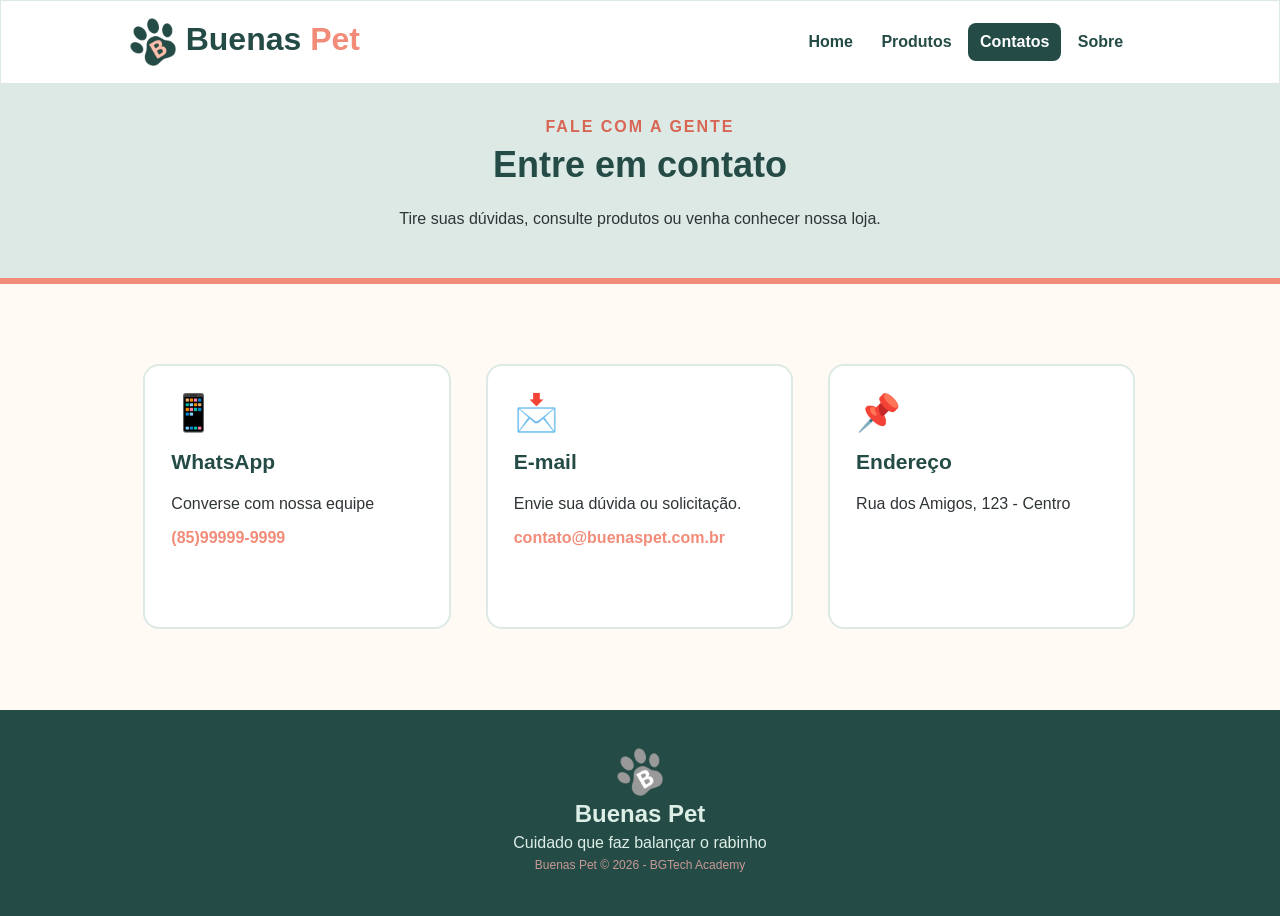
==== contatos.html @ 31df24cf "Adicionado outras páginas" ====
<!DOCTYPE html>
<html lang="pt-br">
<head>
    <meta charset="UTF-8">
    <meta name="viewport" content="width=device-width, initial-scale=1.0">
    <title>Contatos</title>
    <link rel="stylesheet" href="./css/style.css">
</head>
<body>

    <div class="topo">
        <div class="container">
            <a class="logo" href="./index.html">
                <img src="./img/logo.png" alt="logo-buenas"> Buenas<span> Pet</span>
            </a>

            <div class="menu">
                <ul>
                    <li><a href="index.html">Home</a></li>
                    <li><a href="produtos.html">Produtos</a></li>
                    <li><a class="menu-atual" href="contatos.html">Contatos</a></li>
                    <li><a href="sobre.html">Sobre</a></li>
                </ul>
            </div>
        </div>
    </div>

    <div class="info">
        <div class="container centro">
            <div class="info-conteudo">
                <p class="texto-destaque">fale com a gente</p>

                <h1>Entre em contato</h1>

                <p>Tire suas dúvidas, consulte produtos ou venha conhecer nossa loja.</p>
            </div>
        </div>
    </div>

    <div class="secao">
        <div class="container">
            <div class="cartao">
                <div class="icone">📱</div>

                <h3>WhatsApp</h3>

                <p>Converse com nossa equipe</p>
                <a target="_blank" class="botao-contato" href="https://wa.me/5585999999999">(85)99999-9999</a>
            </div>

            <div class="cartao">
                <div class="icone">📩</div>

                <h3>E-mail</h3>

                <p>Envie sua dúvida ou solicitação.</p>
                <a target="_blank" class="botao-contato" href="#">contato@buenaspet.com.br</a>
            </div>

            <div class="cartao">
                <div class="icone">📌</div>

                <h3>Endereço</h3>

                <p>Rua dos Amigos, 123 - Centro</p>
            </div>
        </div>
    </div>

    <div class="rotape">
        <img src="./img/logo-rodape.png" alt="rotape">
        <p class="nome-rotape">Buenas Pet</p>

        <p>Cuidado que faz balançar o rabinho</p>

        <p class="copy">Buenas Pet &copy; 2026 - BGTech Academy</p>
    </div>
</body>
</html>
---- css/style.css ----
/* Configurações gerais */

/* Reset */
* {
    box-sizing: border-box;
}

body {
    margin: 0;
    color: #2f3437;
    background-color: #fffaf4;
    font-family: Arial, Helvetica, sans-serif;
}

h1, h2, h3 {
    margin-top: 0;
    color: #244b45;
    font-family: 'Trebuchet MS', 'Lucida Sans Unicode', 'Lucida Grande', 'Lucida Sans', Arial, sans-serif;
}

h1 {font-size: 36px;}

h2 {font-size: 30px;}

h3 {font-size: 21px;}

p {margin-top: 0%;}

.container {
    width: 80%;
    max-width: 1100px;
    margin: 0 auto;
}

.centro {
    text-align: center;
}

.topo {
    background-color: #ffffff;
    border: solid 1px #dde9e5;
    padding: 6px 0;
    position: sticky;
    top: 0;
}

.logo {
    display: inline-block;
    width: 32%;
    color: #244b45;
    font-size: 32px;
    font-weight: 700;
    vertical-align: middle;
    text-decoration: none;
}

.logo img {
    width: 48px;
    vertical-align: middle;
}

.logo span {
    color: #f28c79;
}

.menu {
    display: inline-block;
    width: 66%;
    text-align: right;
    vertical-align: middle;
}

.menu ul {
    list-style: none;
}

.menu li {
    display: inline-block;
}

.menu a {
    display: inline-block;
    padding: 10px 12px;
    color: #244b45;
    border-radius: 8px;
    font-weight: 700;
    text-decoration: none;
    transition: 0.3ms;
}

.menu a:hover, .menu a.menu-atual {
    background-color: #244b45;
    color: #ffffff;
}

.banner {
    min-height: 500px;
    padding: 75px 0;
    background-color: #ddeee7;
    background-image: url(../img/banner.jpg);
    background-size: cover;
    background-position: center;
}

.banner-conteudo {
    width: 54%;
    max-width: 580px;
    padding: 35px;
    background-color: #fff7ed;
    border-left: solid 8px #f28c79;
    border-radius: 16px;
}

.banner-conteudo p {
    font-weight: 700;
    margin-bottom: 35px;
}

/* Textos e links */

.texto-destaque {
    margin-bottom: 8px;
    color: #d86654;
    font-weight: 700;
    letter-spacing: 2px;
    text-transform: uppercase;
}

.botao {
    margin-top: 12px;
    padding: 12px 20px;
    color: #ffffff;
    background-color: #f28c79;
    border: solid 2px #f28c79;
    border-radius: 8px;
    text-decoration: none;
    transition: 0.3ms;
}

.botao:hover {
    color: #f28c79;
    background-color: #ffffff;
}

.secao {
    padding: 65px 0;
}

.cartao {
    min-height: 265px;
    padding: 26px;
}

.cartao, .cartao-produto {
    display: inline-block;
    width: 30%;
    margin: 1.5%;
    background-color: #ffffff;
    border: solid 2px #dde9e5;
    border-radius: 16px;
    vertical-align: middle;
    padding-bottom: 20px;
}

.icone {
    margin-bottom: 16px;
    font-size: 36px;
}

/* ROTAPÉ */

.rotape {
    background-color: #244b45;
    color: #ddeee7;
    text-align: center;
    padding: 38px 20px;
}

.rotape p {
    margin-bottom: 6px;
}

.rotape img {
    width: 48px;
}

.nome-rotape {
    font-size: 24px;
    font-weight: 700;
}

.copy {
    color: #c99997;
    font-size: 12px;
}

/* PRODUTOS */

.info {
    background-color: #dde9e5;
    border-bottom: solid 6px #f28c79;
    height: 200px;
    display: flex;
    justify-content: center;
    align-items: center;
}

.cartao-produto img {
    width: 100%;
    border-bottom: solid 6px #f28c79;
    border-top-left-radius: 14px;
    border-top-right-radius: 14px;
}

.cartao-produto p {
    margin: 0%;
    padding-top: 20px;
    padding-left: 20px;
}

.cartao-produto h3 {
    margin: 0%;
    padding-left: 20px;
}

.cartao-produto ul {
    color: #244b45;
}

.botao-produto {
    text-decoration: none;
    font-weight: 700;
    color: #f28c79;
    transition: 0.3ms;
    padding-left: 20px;
}

.botao-produto:hover {
    text-decoration: 2px underline;
}

/* CONTATOS */

.botao-contato {
    font-weight: 700;
    color: #f28c79;
    text-decoration: none;
    transition: 0.3ms;
}

.botao-contato:hover {
    text-decoration: 2px underline;
}

/* SOBRE */

.banner-sobre {
    padding: 60px 0;
    background-color: #ffffff;
    
}

.banner-sobre-conteudo {
    display: flex;
    align-items: center;
}

.banner-sobre-conteudo img {
    width: 30%;
    border: solid 6px #dde9e5;
    border-radius: 16px;
}

.texto-sobre {
    padding: 0 50px;
}
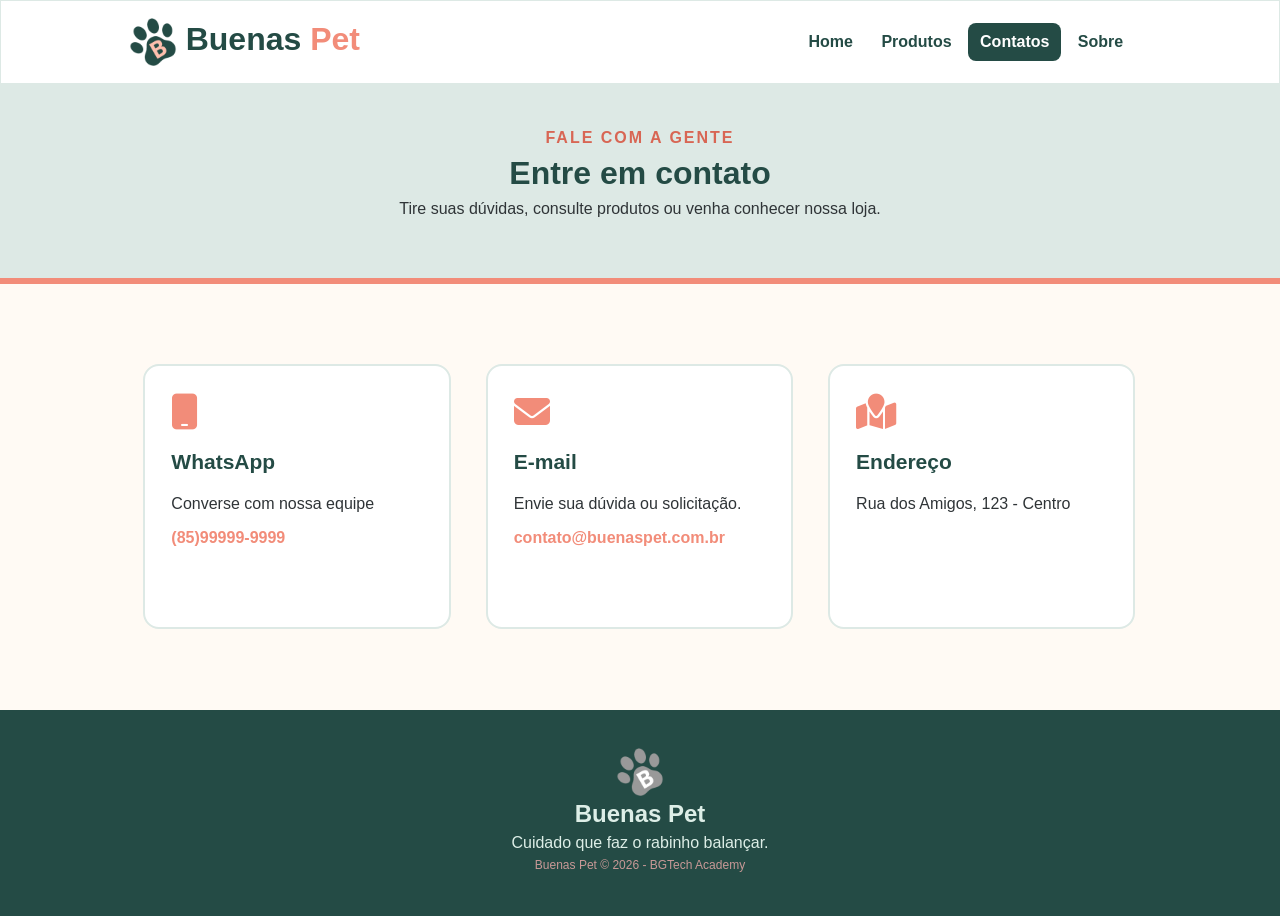
==== commit 9f7e64bb: "Atualização CSS" ====
--- a/contatos.html
+++ b/contatos.html
@@ -3,8 +3,9 @@
 <head>
     <meta charset="UTF-8">
     <meta name="viewport" content="width=device-width, initial-scale=1.0">
-    <title>Contatos</title>
+    <title>Buenas Pet | Contatos</title>
     <link rel="stylesheet" href="./css/style.css">
+    <link rel="stylesheet" href="https://cdnjs.cloudflare.com/ajax/libs/font-awesome/6.5.2/css/all.min.css">
 </head>
 <body>
 
@@ -40,7 +41,9 @@
     <div class="secao">
         <div class="container">
             <div class="cartao">
-                <div class="icone">📱</div>
+                <div class="icone">
+                    <i class="fa-solid fa-mobile"></i>
+                </div>
 
                 <h3>WhatsApp</h3>
 
@@ -49,7 +52,9 @@
             </div>
 
             <div class="cartao">
-                <div class="icone">📩</div>
+                <div class="icone">
+                    <i class="fa-solid fa-envelope"></i>
+                </div>
 
                 <h3>E-mail</h3>
 
@@ -58,7 +63,9 @@
             </div>
 
             <div class="cartao">
-                <div class="icone">📌</div>
+                <div class="icone">
+                    <i class="fa-solid fa-map-location"></i>
+                </div>
 
                 <h3>Endereço</h3>
 
@@ -71,7 +78,7 @@
         <img src="./img/logo-rodape.png" alt="rotape">
         <p class="nome-rotape">Buenas Pet</p>
 
-        <p>Cuidado que faz balançar o rabinho</p>
+        <p>Cuidado que faz o rabinho balançar.</p>
 
         <p class="copy">Buenas Pet &copy; 2026 - BGTech Academy</p>
     </div>
--- a/css/style.css
+++ b/css/style.css
@@ -167,6 +167,10 @@
     font-size: 36px;
 }
 
+i {
+    color: #f28c79;
+}
+
 /* ROTAPÉ */
 
 .rotape {
@@ -205,6 +209,15 @@
     align-items: center;
 }
 
+.info h1 {
+    font-size: 32px;
+    margin-bottom: 8px;
+}
+
+/* .cartao-produto {
+    overflow: hidden;
+} */
+
 .cartao-produto img {
     width: 100%;
     border-bottom: solid 6px #f28c79;
@@ -257,7 +270,6 @@
 .banner-sobre {
     padding: 60px 0;
     background-color: #ffffff;
-    
 }
 
 .banner-sobre-conteudo {
@@ -273,4 +285,117 @@
 
 .texto-sobre {
     padding: 0 50px;
+}
+
+@media (max-width: 920px) {
+    .logo {
+        display: flex;
+        gap: 6px;
+    }
+
+    .menu {
+        display: flex;
+        width: 100%;
+        justify-content: center;
+        
+    }
+
+    .cartao {
+        width: 200px;
+        height: 300px;
+    }
+
+    .botao-contato {
+        font-size: 11px
+    }
+
+    .cartao-produto {
+        width: 200px;
+        height: 500px;
+    }
+
+    .botao-produto {
+        font-size: 12px;
+    }
+}
+
+@media (max-width: 600px) {
+    .topo {
+        position: relative;
+    }
+
+    .logo {
+        margin: 10px auto;
+        display: flex;
+        justify-content: center;
+    }
+
+    .menu ul {
+        display: flex;
+        padding: 0;
+    }
+
+    .banner {
+        background-position: right;
+    }
+
+    .banner-conteudo {
+        width: 100%;
+        font-size: 14px;
+        text-align: center;
+    }
+
+    .banner-conteudo a {
+        font-size: 12px;
+    }
+
+    .banner-conteudo h1 {
+        font-size: 28px;
+    }
+
+    .container h2 {
+        font-size: 26px;
+    }
+
+    .cartao {
+        width: 100%;
+    }
+
+    .cartao-produto {
+        width: 100%;
+    }
+
+    .banner-sobre-conteudo {
+        display: flex;
+        flex-direction: column;
+    }
+
+    .banner-sobre-conteudo img {
+        width: 100%;
+    }
+
+    .texto-sobre {
+        margin-top: 60px;
+    }
+
+    .texto-destaque {
+        font-size: 11px;
+        text-align: center;
+    }
+
+    .texto-sobre h2 {
+        text-align: center;
+    }
+
+    .botao-contato {
+        font-size: 16px;
+    }
+
+    .botao-produto {
+        font-size: 16px;
+    }
+
+    .info h1 {
+        font-size: 28px;
+    }
 }
